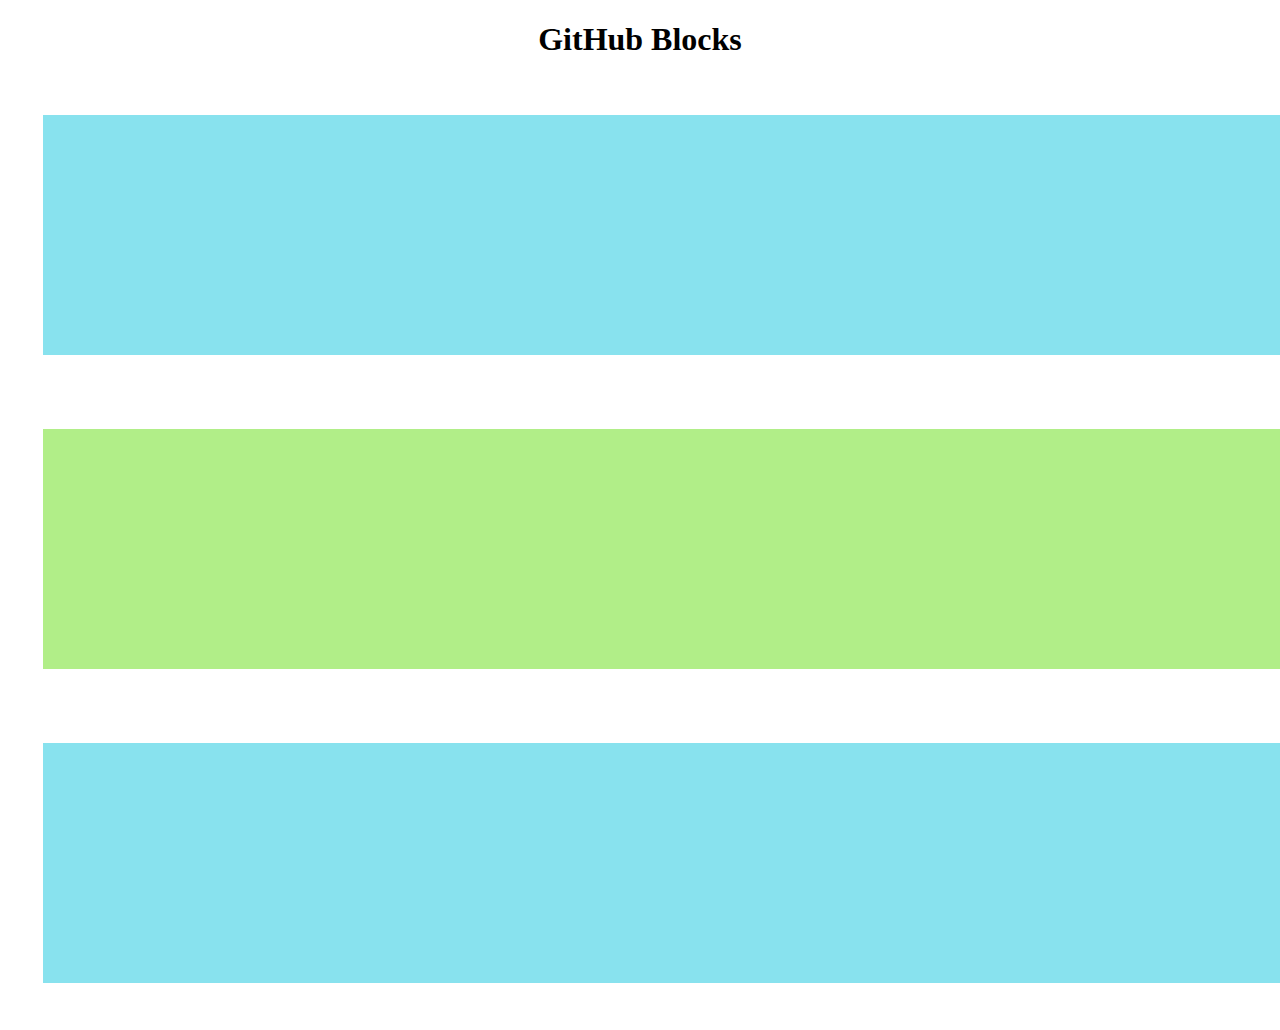
==== Bloques de GitHub/index.html @ 9e26b7fb "upss" ====
<!DOCTYPE html>
<html lang="en">
<head>
    <meta charset="UTF-8">
    <meta http-equiv="X-UA-Compatible" content="IE=edge">
    <meta name="viewport" content="width=device-width, initial-scale=1.0">
    <link rel="stylesheet" href="style.css">
    <title>Bloques de GitHub</title>
</head>
<body>
    <div>
        <center>
            <header>
                <h1>GitHub Blocks</h1>
            </header>
        </center>
    </div>
    <div>
        <center>
            <div class="box1"></div>
            <div class="box2"></div>
            <div class="box3"></div>
        </center>
</div>
</body>
</html>
---- Bloques de GitHub/style.css ----
.container{
    background-color: aquamarine;
    position: absolute;
}
.box1{
    height: 200px;
    width: 1800px;
    background-color: rgb(136, 226, 238);
    display: inline-block;
    padding: 20px;
    margin: 35px;
}
.box2{
    height: 200px;
    width: 1800px;
    background-color: rgb(177, 238, 136);
    display: inline-block;
    padding: 20px;
    margin: 35px;
}
.box3{
    height: 200px;
    width: 1800px;
    background-color: rgb(136, 226, 238);
    display: inline-block;
    padding: 20px;
    margin: 35px;
}
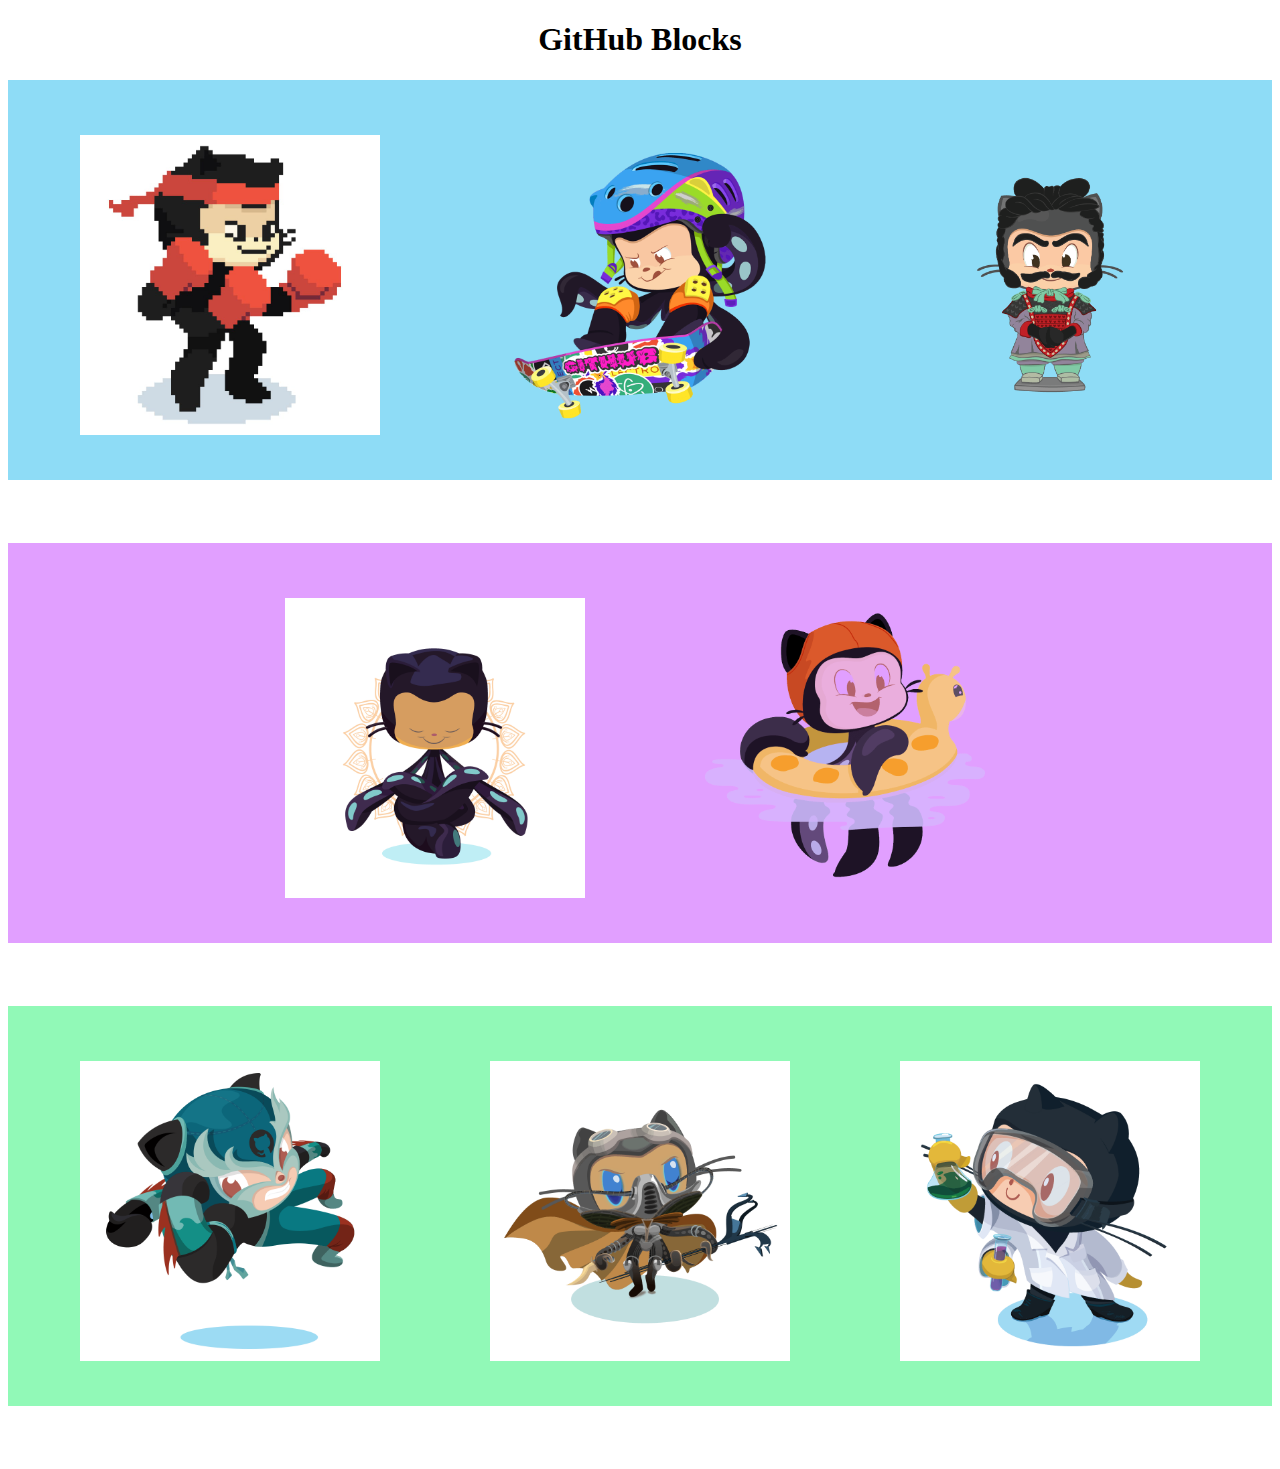
==== commit e0c3b7c1: "upblock" ====
--- a/Bloques de GitHub/index.html
+++ b/Bloques de GitHub/index.html
@@ -8,19 +8,23 @@
     <title>Bloques de GitHub</title>
 </head>
 <body>
-    <div>
-        <center>
-            <header>
-                <h1>GitHub Blocks</h1>
-            </header>
-        </center>
-    </div>
-    <div>
-        <center>
-            <div class="box1"></div>
-            <div class="box2"></div>
-            <div class="box3"></div>
-        </center>
-</div>
+    <center><h1>GitHub Blocks</h1></center>
+        <div class="block1">
+            <img src="img/boxertocat_octodex.jpg" alt="">
+            <img src="img/skatetocat.png" alt="">
+            <img src="img/steroidtocat.png" alt="">
+        </div>
+
+        <div class="block2">
+            <img src="img/yogitocat.png" alt="">
+            <img src="img/inflatocat.png" alt="">
+        </div>
+
+        <div class="block3">
+            <img src="img/luchadortocat.png" alt="">
+            <img src="img/dunetocat.png" alt="">
+            <img src="img/labtocat.png" alt="">
+        </div>
+
 </body>
 </html>--- a/Bloques de GitHub/style.css
+++ b/Bloques de GitHub/style.css
@@ -1,28 +1,33 @@
-.container{
-    background-color: aquamarine;
-    position: absolute;
+.block1{
+    background: rgb(142, 220, 246);
+    width: 100%;
+    height: 400px;
+    margin-bottom: 5%;
+    display: flex;
+    justify-content: center;
 }
-.box1{
-    height: 200px;
-    width: 1800px;
-    background-color: rgb(136, 226, 238);
-    display: inline-block;
-    padding: 20px;
-    margin: 35px;
+.block2{
+    background: rgb(225, 159, 255);
+    width: 100%;
+    height: 400px;
+    margin-bottom: 5%;
+    display: flex;
+    justify-content: center;
 }
-.box2{
-    height: 200px;
-    width: 1800px;
-    background-color: rgb(177, 238, 136);
-    display: inline-block;
-    padding: 20px;
-    margin: 35px;
+.block3{
+    background: rgb(145, 249, 183);
+    width: 100%;
+    height: 400px;
+    margin-bottom: 5%;
+    display: flex;
+    justify-content: center;
 }
-.box3{
-    height: 200px;
-    width: 1800px;
-    background-color: rgb(136, 226, 238);
-    display: inline-block;
-    padding: 20px;
-    margin: 35px;
-}
+
+img {
+    background-size: cover;
+    background-repeat: no-repeat;
+    height: 300px;
+    width: 300px;
+    text-align: right;
+    padding: 55px;
+}